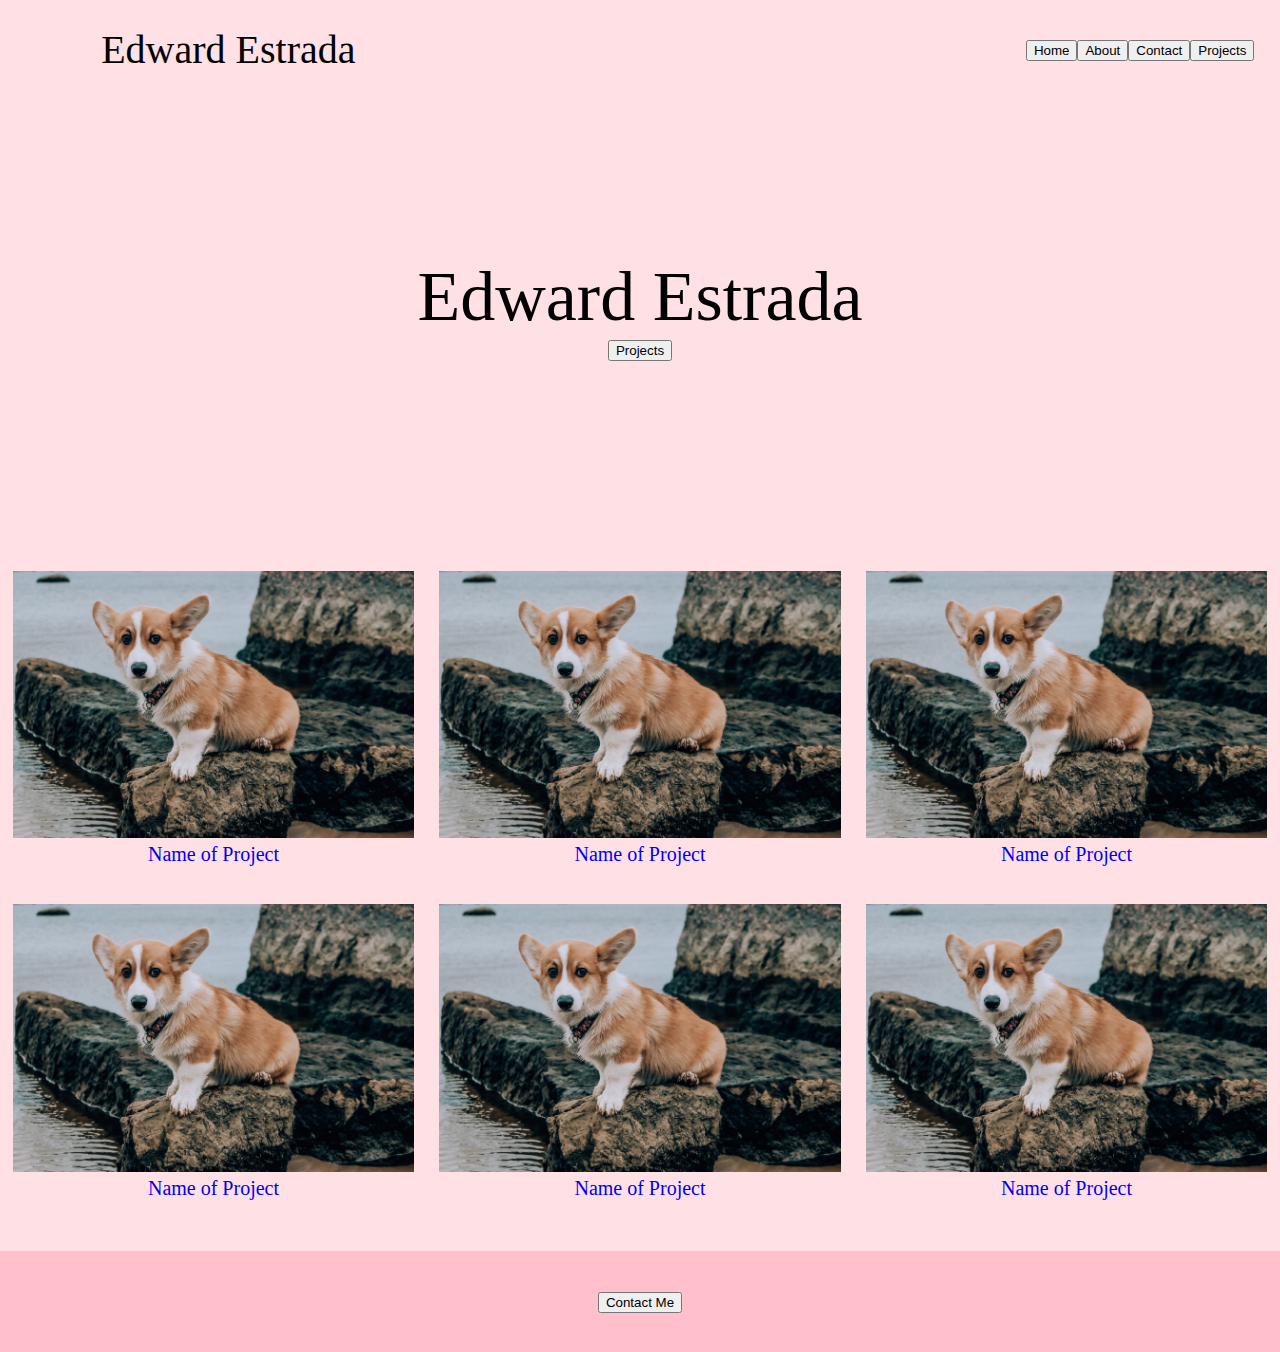
==== index.html @ 2c07f1d7 "added margins between projects" ====
<!DOCTYPE html>
<html lang="en">

<head>
  <meta charset="UTF-8">
  <meta name="viewport" content="width=device-width, initial-scale=1.0">
  <title>Edward Estrada Portfolio</title>
  <link rel="stylesheet" href="style/index.css">
</head>

<body>
  <header>
    <section class="header-top">
      <div>
        <h2>Edward Estrada</h2>
      </div>

      <nav class="header-nav">
        <ul>
          <li><a href="#home"><button>Home</button></a></li>
          <li><a href="#about"><button>About</button></a></li>
          <li><a href="#contact"><button>Contact</button></a></li>
          <li><a href="#projects"><button>Projects</button></a></li>
        </ul>
      </nav>
    </section>


    <section class="header-main">
      <h1>Edward Estrada</h1>
      <div>
        <a href="projects.html"><button>Projects</button></a>
      </div>
    </section>
  </header>

  <main>
    <section id="projects">
      <section class="project-row-one">
        <div>
          <a href="https://github.com/EdwardEJ" target="_blank"><img src="imgs/corgi_project_placeholder.jpeg"
              alt="placeholder"></a>
          <a href="https://github.com/EdwardEJ" target="_blank">
            <p>Name of Project</p>
          </a>
        </div>
        <div>
          <a href="https://github.com/EdwardEJ" target="_blank"><img src="imgs/corgi_project_placeholder.jpeg"
              alt="placeholder"></a>
          <a href="https://github.com/EdwardEJ" target="_blank">
            <p>Name of Project</p>
          </a>
        </div>
        <div>
          <a href="https://github.com/EdwardEJ" target="_blank"><img src="imgs/corgi_project_placeholder.jpeg"
              alt="placeholder"></a>
          <a href="https://github.com/EdwardEJ" target="_blank">
            <p>Name of Project</p>
          </a>
        </div>
      </section>

      <section class="project-row-two">
        <div>
          <a href="https://github.com/EdwardEJ" target="_blank"><img src="imgs/corgi_project_placeholder.jpeg"
              alt="placeholder"></a>
          <a href="https://github.com/EdwardEJ" target="_blank">
            <p>Name of Project</p>
          </a>
        </div>
        <div>
          <a href="https://github.com/EdwardEJ" target="_blank"><img src="imgs/corgi_project_placeholder.jpeg"
              alt="placeholder"></a>
          <a href="https://github.com/EdwardEJ" target="_blank">
            <p>Name of Project</p>
          </a>
        </div>
        <div>
          <a href="https://github.com/EdwardEJ" target="_blank"><img src="imgs/corgi_project_placeholder.jpeg"
              alt="placeholder"></a>
          <a href="https://github.com/EdwardEJ" target="_blank">
            <p>Name of Project</p>
          </a>
        </div>
      </section>
    </section>
  </main>


  <footer>
    <section id="contact">
      <a href="contact.html"><button>Contact Me</button></a>
    </section>
  </footer>
</body>

</html>
---- style/index.css ----
/* Add CSS styling here */
html, body, div, span, applet, object, iframe,
h1, h2, h3, h4, h5, h6, p, blockquote, pre,
a, abbr, acronym, address, big, cite, code,
del, dfn, em, img, ins, kbd, q, s, samp,
small, strike, strong, sub, sup, tt, var,
b, u, i, center,
dl, dt, dd, ol, ul, li,
fieldset, form, label, legend,
table, caption, tbody, tfoot, thead, tr, th, td,
article, aside, canvas, details, embed, 
figure, figcaption, footer, header, hgroup, 
menu, nav, output, ruby, section, summary,
time, mark, audio, video {
	margin: 0;
	padding: 0;
	border: 0;
	font: inherit;
	vertical-align: baseline;
}

* {
  box-sizing: border-box;
  max-width: 100%;
}

html {
  font-size: 62.5%;
}

body {
  background: #FFE0E4;
  font-size: 2rem;
  text-align: center;
}

h1 {
  font-size: 7rem;
}

h2 {
  font-size: 4rem;
}

header {
  margin: 2%;
}

.header-top div {
  width: 33%;
}

.header-nav {
  width: 33%;
  display: flex;
  justify-content: flex-end;
}

.header-nav ul {
  display: flex;
  justify-content: flex-end;
  list-style-type: none;
  align-items: center;
}

.header nav li {
  display: flex;
}

.header-top {
  display: flex;
  justify-content: space-between;
}

.header-main {
  display: flex;
  flex-direction: column;
  justify-content: center;
  margin: 0 15%;
  padding: 15% ;
}

.header-main div {
  text-align: center;
}

#projects {
  margin: 1%;
}

#projects a {
  text-decoration: none;
}

#projects section {
  display: flex;
  justify-content: space-between;
}

#projects section div {
  width: 32%;
}

.project-row-one {
  margin-bottom: 3%;
}

footer {
  padding: 3%;
  background-color: pink;
  margin-top: 4%;
}

@media all and (max-width: 650px) {

  body {
    font-size: 1.5rem;
  }

  h1 {
      font-size: 3rem;
  }

  h2 {
    font-size: 1.5rem;
  }

  footer {
    position: absolute;
    bottom: 0;
    width: 100%;
  }
}
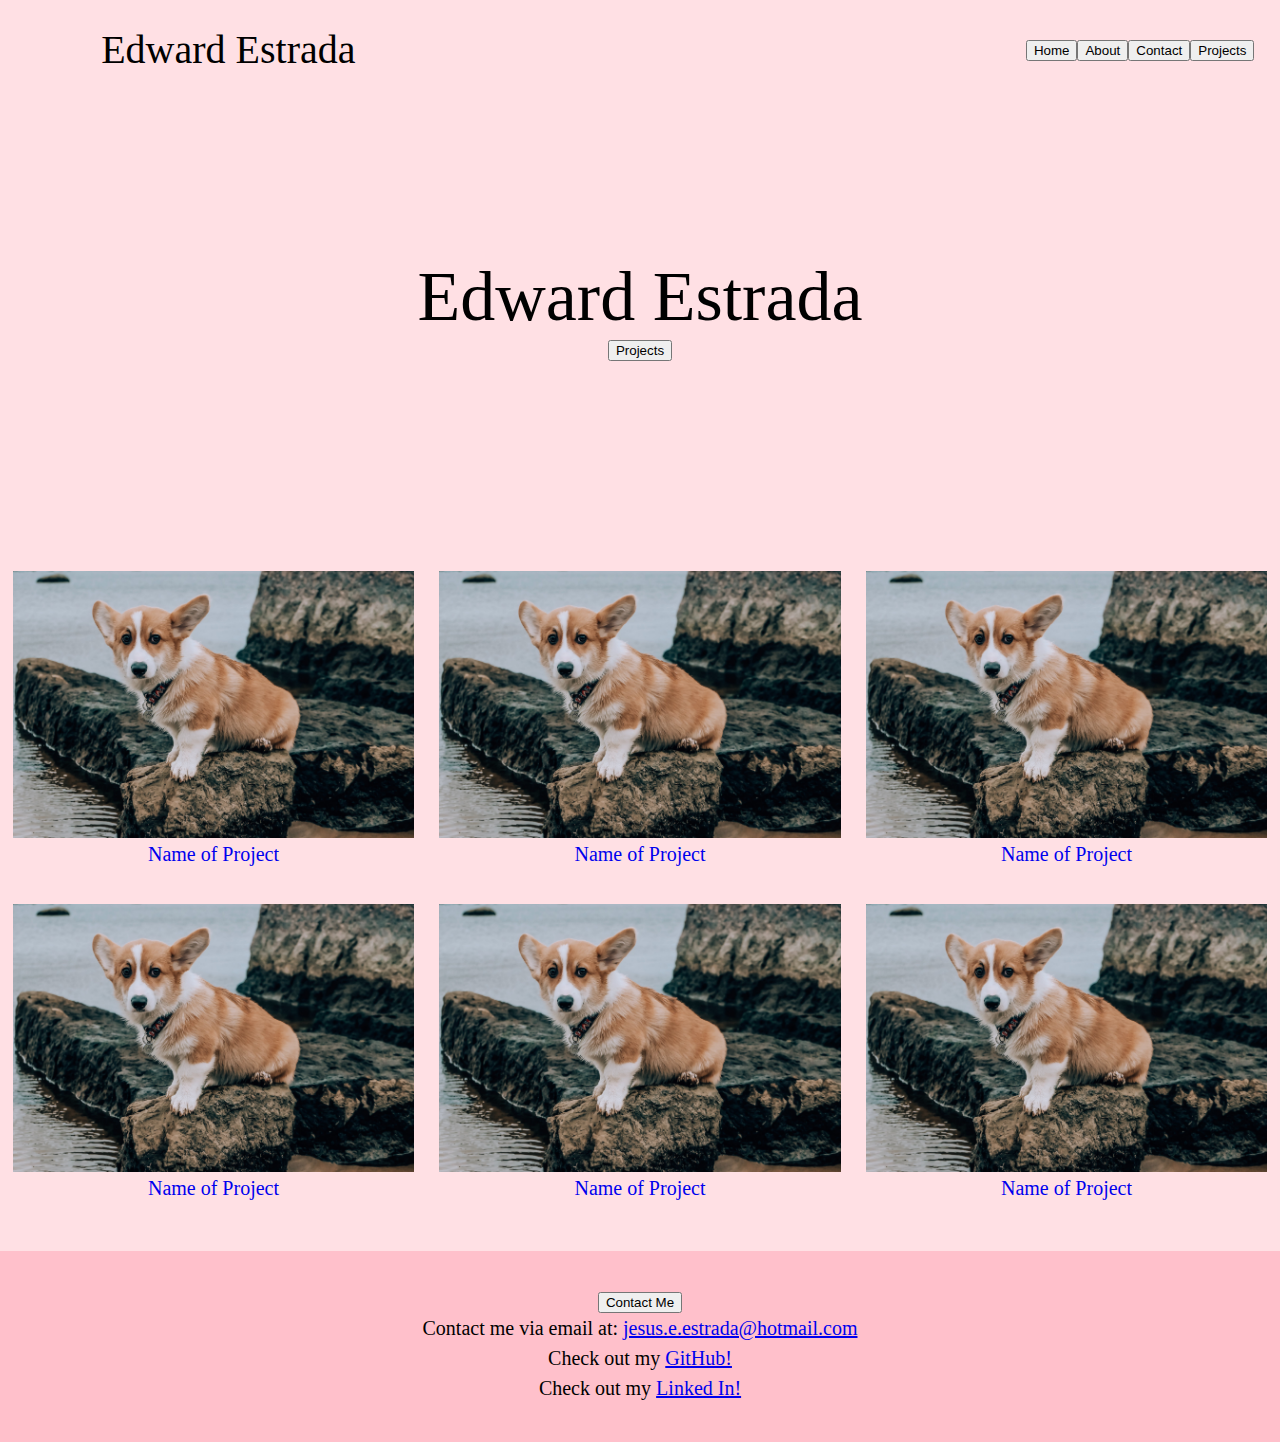
==== commit a50d5897: "added about me page and contact links" ====
--- a/index.html
+++ b/index.html
@@ -17,16 +17,16 @@
 
       <nav class="header-nav">
         <ul>
-          <li><a href="#home"><button>Home</button></a></li>
-          <li><a href="#about"><button>About</button></a></li>
-          <li><a href="#contact"><button>Contact</button></a></li>
-          <li><a href="#projects"><button>Projects</button></a></li>
+          <li><a href="index.html"><button>Home</button></a></li>
+          <li><a href="about.html"><button>About</button></a></li>
+          <li><a href="contact.html"><button>Contact</button></a></li>
+          <li><a href="projects.html"><button>Projects</button></a></li>
         </ul>
       </nav>
     </section>
 
 
-    <section class="header-main">
+    <section id="home" class="header-main">
       <h1>Edward Estrada</h1>
       <div>
         <a href="projects.html"><button>Projects</button></a>
@@ -90,6 +90,9 @@
   <footer>
     <section id="contact">
       <a href="contact.html"><button>Contact Me</button></a>
+      <p>Contact me via email at: <a href="mailto:jesus.e.estrada@hotmail.com">jesus.e.estrada@hotmail.com</a></p>
+      <p>Check out my <a href="https://github.com/EdwardEJ">GitHub!</a></p>
+      <p>Check out my <a href="https://www.linkedin.com/in/jesus-e-1080211a8/">Linked In!</a></p>
     </section>
   </footer>
 </body>
--- a/style/index.css
+++ b/style/index.css
@@ -111,6 +111,10 @@
   margin-top: 4%;
 }
 
+footer p {
+  line-height: 1.5;
+}
+
 @media all and (max-width: 650px) {
 
   body {
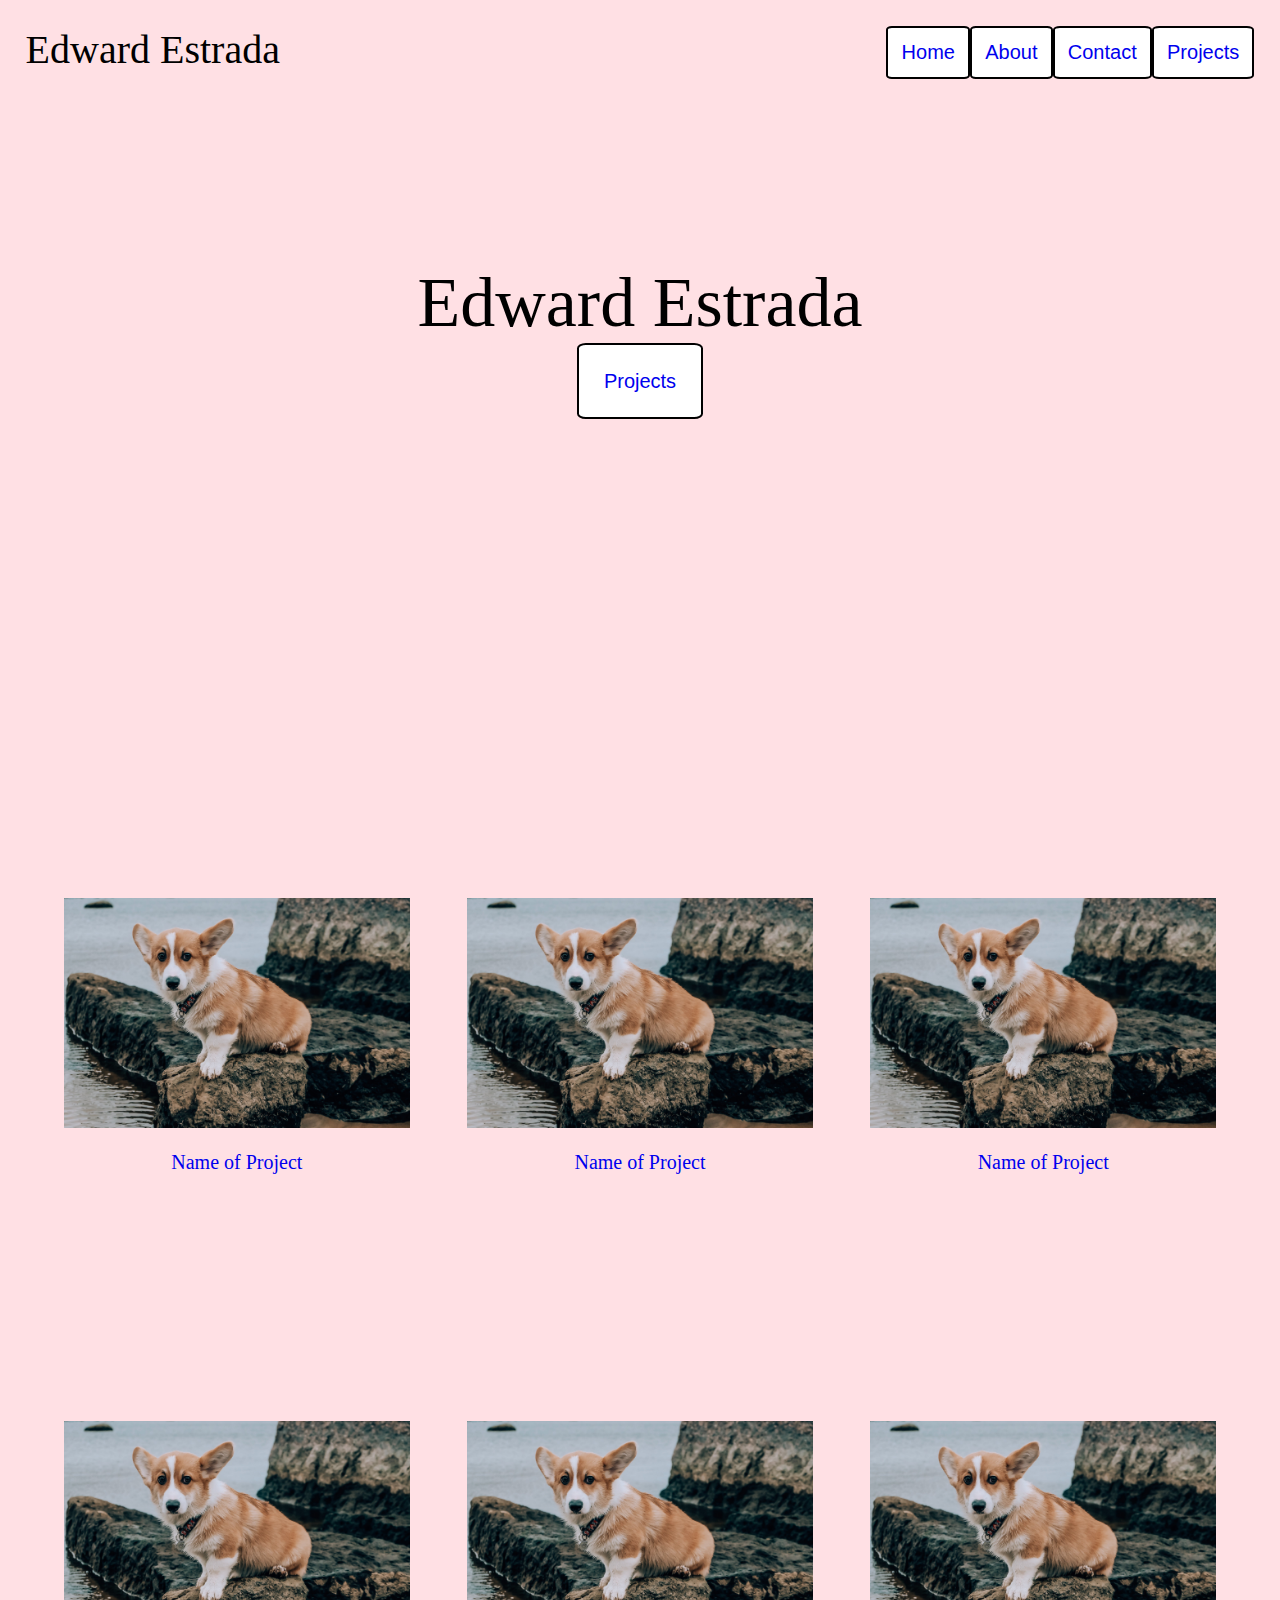
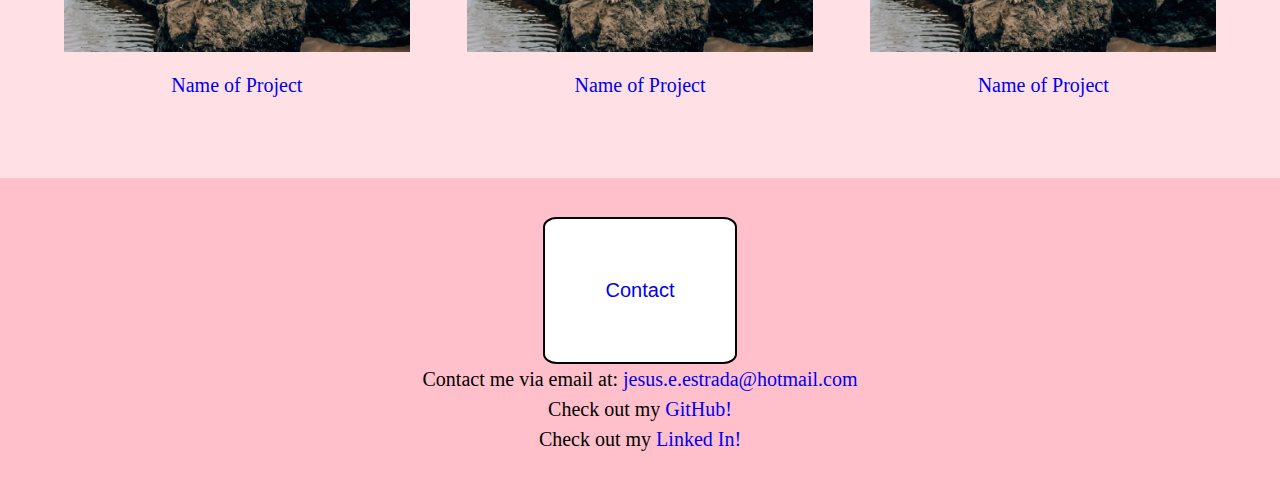
==== commit 342e0437: "added mobile query" ====
--- a/index.html
+++ b/index.html
@@ -11,17 +11,15 @@
 <body>
   <header>
     <section class="header-top">
-      <div>
+      <section class="name">
         <h2>Edward Estrada</h2>
-      </div>
+      </section>
 
       <nav class="header-nav">
-        <ul>
-          <li><a href="index.html"><button>Home</button></a></li>
-          <li><a href="about.html"><button>About</button></a></li>
-          <li><a href="contact.html"><button>Contact</button></a></li>
-          <li><a href="projects.html"><button>Projects</button></a></li>
-        </ul>
+        <button><a href="index.html">Home</a></button>
+        <button><a href="about.html">About</button></a>
+        <button><a href="contact.html">Contact</a></button>
+        <button><a href="projects.html">Projects</a></button>
       </nav>
     </section>
 
@@ -29,67 +27,71 @@
     <section id="home" class="header-main">
       <h1>Edward Estrada</h1>
       <div>
-        <a href="projects.html"><button>Projects</button></a>
+        <button><a href="projects.html">Projects</a></button>
       </div>
     </section>
+    
   </header>
 
   <main>
     <section id="projects">
-      <section class="project-row-one">
-        <div>
-          <a href="https://github.com/EdwardEJ" target="_blank"><img src="imgs/corgi_project_placeholder.jpeg"
-              alt="placeholder"></a>
-          <a href="https://github.com/EdwardEJ" target="_blank">
-            <p>Name of Project</p>
-          </a>
-        </div>
-        <div>
-          <a href="https://github.com/EdwardEJ" target="_blank"><img src="imgs/corgi_project_placeholder.jpeg"
-              alt="placeholder"></a>
-          <a href="https://github.com/EdwardEJ" target="_blank">
-            <p>Name of Project</p>
-          </a>
-        </div>
-        <div>
-          <a href="https://github.com/EdwardEJ" target="_blank"><img src="imgs/corgi_project_placeholder.jpeg"
-              alt="placeholder"></a>
-          <a href="https://github.com/EdwardEJ" target="_blank">
-            <p>Name of Project</p>
-          </a>
-        </div>
-      </section>
+      <div class="project-container">
+        <a href="https://github.com/EdwardEJ" target="_blank"><img src="imgs/corgi_project_placeholder.jpeg"
+            alt="placeholder"></a>
+        <a href="https://github.com/EdwardEJ" target="_blank">
+          <p>Name of Project</p>
+        </a>
+      </div>
 
-      <section class="project-row-two">
-        <div>
-          <a href="https://github.com/EdwardEJ" target="_blank"><img src="imgs/corgi_project_placeholder.jpeg"
-              alt="placeholder"></a>
-          <a href="https://github.com/EdwardEJ" target="_blank">
-            <p>Name of Project</p>
-          </a>
-        </div>
-        <div>
-          <a href="https://github.com/EdwardEJ" target="_blank"><img src="imgs/corgi_project_placeholder.jpeg"
-              alt="placeholder"></a>
-          <a href="https://github.com/EdwardEJ" target="_blank">
-            <p>Name of Project</p>
-          </a>
-        </div>
-        <div>
-          <a href="https://github.com/EdwardEJ" target="_blank"><img src="imgs/corgi_project_placeholder.jpeg"
-              alt="placeholder"></a>
-          <a href="https://github.com/EdwardEJ" target="_blank">
-            <p>Name of Project</p>
-          </a>
-        </div>
-      </section>
+      <div class="project-container">
+        <a href="https://github.com/EdwardEJ" target="_blank"><img src="imgs/corgi_project_placeholder.jpeg"
+            alt="placeholder"></a>
+        <a href="https://github.com/EdwardEJ" target="_blank">
+          <p>Name of Project</p>
+        </a>
+      </div>
+
+      <div class="project-container">
+        <a href="https://github.com/EdwardEJ" target="_blank"><img src="imgs/corgi_project_placeholder.jpeg"
+            alt="placeholder"></a>
+        <a href="https://github.com/EdwardEJ" target="_blank">
+          <p>Name of Project</p>
+        </a>
+      </div>
+
+      <div class="project-container">
+        <a href="https://github.com/EdwardEJ" target="_blank"><img src="imgs/corgi_project_placeholder.jpeg"
+            alt="placeholder"></a>
+        <a href="https://github.com/EdwardEJ" target="_blank">
+          <p>Name of Project</p>
+        </a>
+      </div>
+
+      <div class="project-container">
+        <a href="https://github.com/EdwardEJ" target="_blank"><img src="imgs/corgi_project_placeholder.jpeg"
+            alt="placeholder"></a>
+        <a href="https://github.com/EdwardEJ" target="_blank">
+          <p>Name of Project</p>
+        </a>
+      </div>
+
+      <div class="project-container">
+        <a href="https://github.com/EdwardEJ" target="_blank"><img src="imgs/corgi_project_placeholder.jpeg"
+            alt="placeholder"></a>
+        <a href="https://github.com/EdwardEJ" target="_blank">
+          <p>Name of Project</p>
+        </a>
+      </div>
+
     </section>
   </main>
 
 
   <footer>
     <section id="contact">
-      <a href="contact.html"><button>Contact Me</button></a>
+      <nav>
+        <button><a href="contact.html">Contact</a></button>
+      </nav>
       <p>Contact me via email at: <a href="mailto:jesus.e.estrada@hotmail.com">jesus.e.estrada@hotmail.com</a></p>
       <p>Check out my <a href="https://github.com/EdwardEJ">GitHub!</a></p>
       <p>Check out my <a href="https://www.linkedin.com/in/jesus-e-1080211a8/">Linked In!</a></p>
--- a/style/index.css
+++ b/style/index.css
@@ -46,25 +46,26 @@
   margin: 2%;
 }
 
-.header-top div {
-  width: 33%;
+a {
+  text-decoration: none;
+  font-size: 2rem;
+}
+
+button {
+  background-color: white;
+  border: 2px solid black;
+  border-radius: 7%;
+  padding: 5%;
 }
 
 .header-nav {
-  width: 33%;
   display: flex;
   justify-content: flex-end;
 }
 
-.header-nav ul {
+.header-top div {
   display: flex;
-  justify-content: flex-end;
-  list-style-type: none;
-  align-items: center;
-}
-
-.header nav li {
-  display: flex;
+  justify-content: flex-start;
 }
 
 .header-top {
@@ -85,24 +86,19 @@
 }
 
 #projects {
-  margin: 1%;
+  display: flex;
+  flex-wrap: wrap;
+  justify-content: space-between;
+  margin: 5%;
 }
 
-#projects a {
-  text-decoration: none;
+.project-container {
+  width: 30%;
+  margin-top: 20%;
 }
 
-#projects section {
-  display: flex;
-  justify-content: space-between;
-}
-
-#projects section div {
-  width: 32%;
-}
-
-.project-row-one {
-  margin-bottom: 3%;
+.project-container p {
+  padding: 5%;
 }
 
 footer {
@@ -115,23 +111,51 @@
   line-height: 1.5;
 }
 
-@media all and (max-width: 650px) {
+@media (max-width: 800px) {
 
   body {
     font-size: 1.5rem;
   }
 
   h1 {
-      font-size: 3rem;
+    font-size: 3rem;
   }
 
   h2 {
-    font-size: 1.5rem;
+    font-size: 6rem;
   }
 
-  footer {
-    position: absolute;
-    bottom: 0;
-    width: 100%;
+  .header-top {
+    flex-direction: column;
+    align-items: center;
+  }
+
+  .header-top .name {
+    margin: 2%;
+  }
+
+  .header-top ul {
+    flex-direction: column;
+  }
+
+  .header-nav {
+    flex-direction: column;
+    justify-content: center;
+    width: 25%;
+  }
+
+  #projects {
+    display: flex;
+    flex-wrap: wrap;
+    justify-content: space-between;
+    margin: 5%;
+  }
+
+  .project-container {
+    width: 47%;
+  }
+
+  #contact button {
+    padding: 3%;
   }
 }
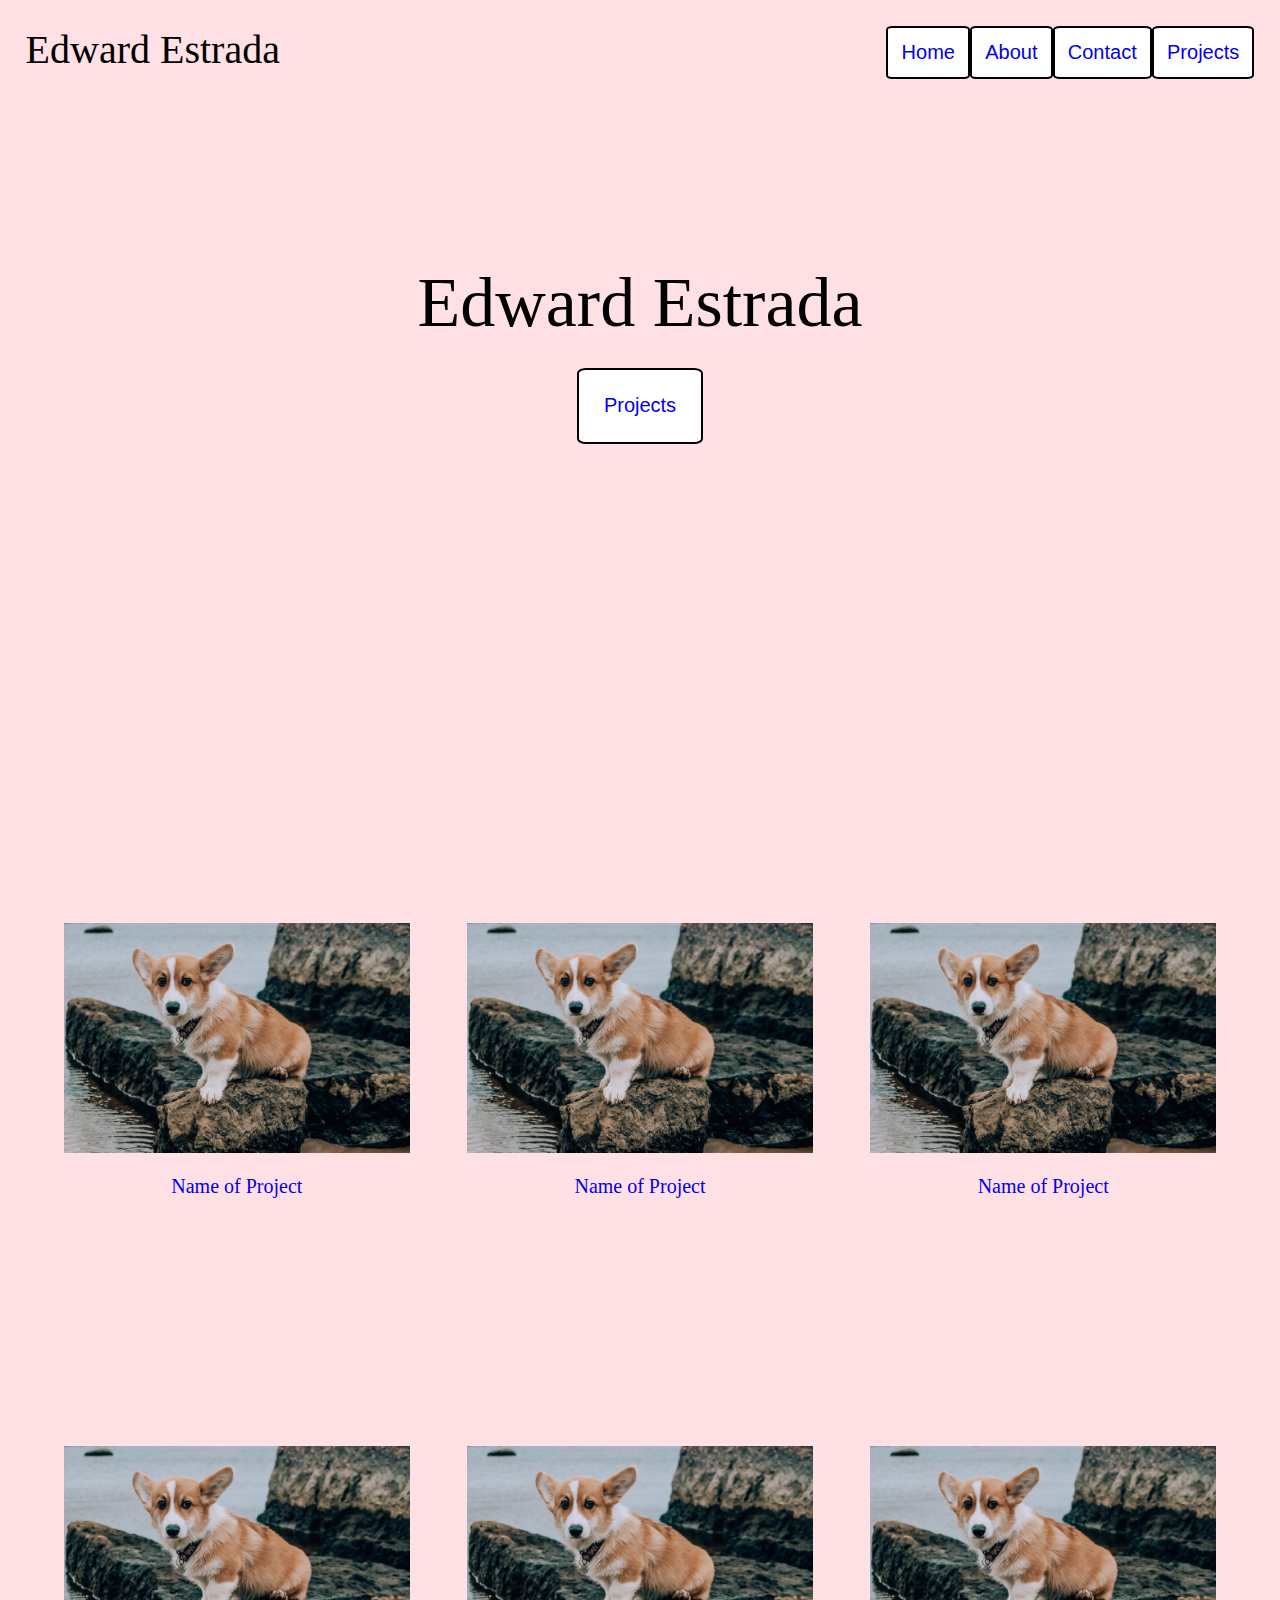
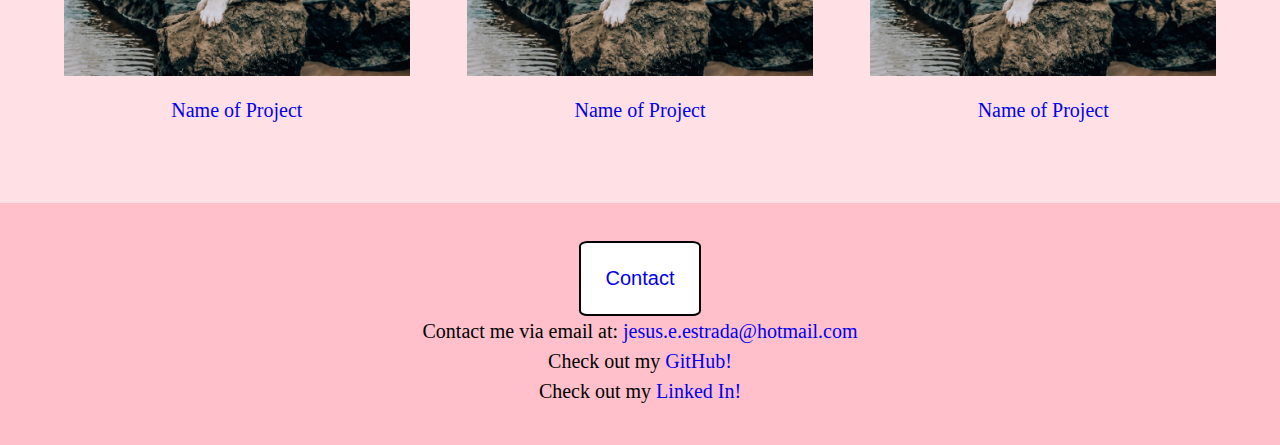
==== commit f8be1dc6: "cleaned up css" ====
--- a/index.html
+++ b/index.html
@@ -16,7 +16,7 @@
       </section>
 
       <nav class="header-nav">
-        <button><a href="index.html">Home</a></button>
+        <button><a href="index.html">Home</a></button> 
         <button><a href="about.html">About</button></a>
         <button><a href="contact.html">Contact</a></button>
         <button><a href="projects.html">Projects</a></button>
--- a/style/index.css
+++ b/style/index.css
@@ -36,6 +36,7 @@
 
 h1 {
   font-size: 7rem;
+  margin-bottom: 5% ;
 }
 
 h2 {
@@ -107,6 +108,10 @@
   margin-top: 4%;
 }
 
+#contact button {
+  padding: 2%;
+}
+
 footer p {
   line-height: 1.5;
 }
@@ -118,7 +123,7 @@
   }
 
   h1 {
-    font-size: 3rem;
+    font-size: 4rem;
   }
 
   h2 {
@@ -134,14 +139,9 @@
     margin: 2%;
   }
 
-  .header-top ul {
-    flex-direction: column;
-  }
-
   .header-nav {
     flex-direction: column;
-    justify-content: center;
-    width: 25%;
+    width: 15%;
   }
 
   #projects {
@@ -155,7 +155,10 @@
     width: 47%;
   }
 
-  #contact button {
-    padding: 3%;
+}
+
+@media (max-width: 500px) {
+  .header-nav {
+    width: 20%;
   }
-}
+}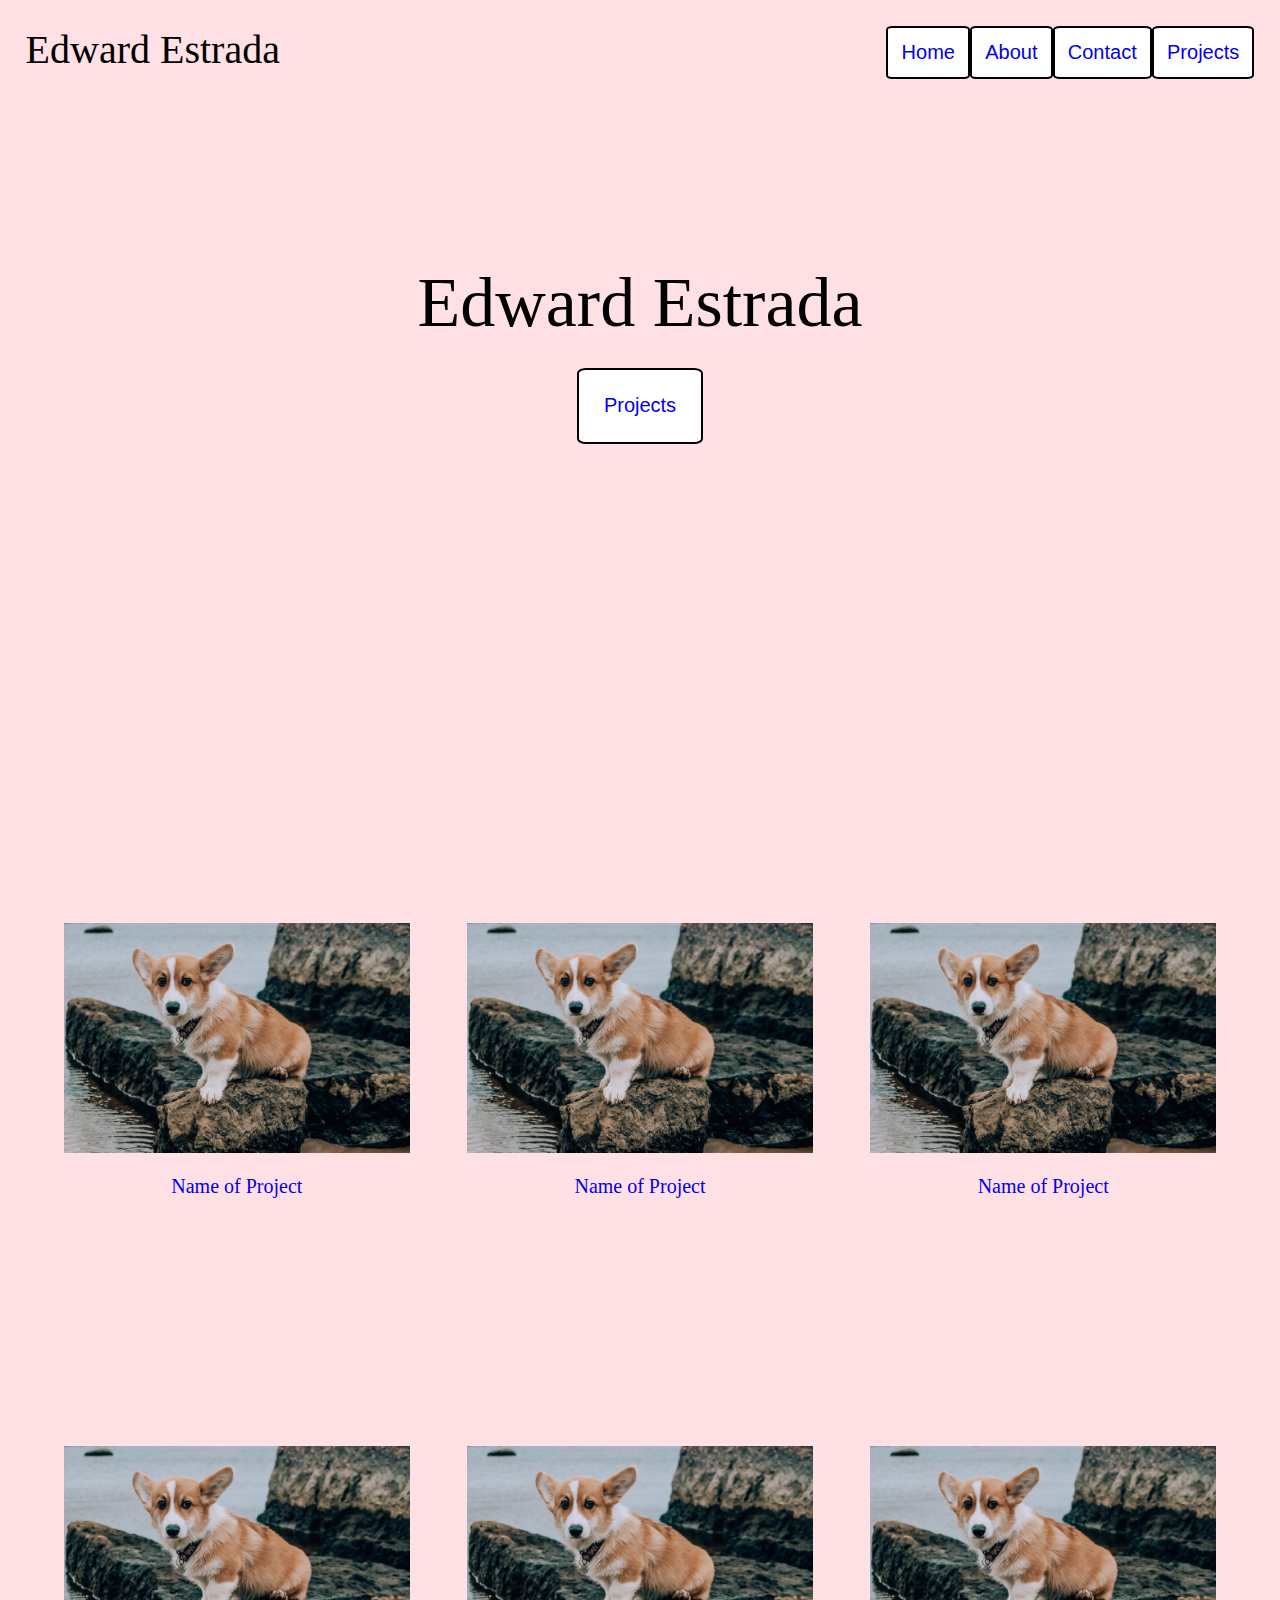
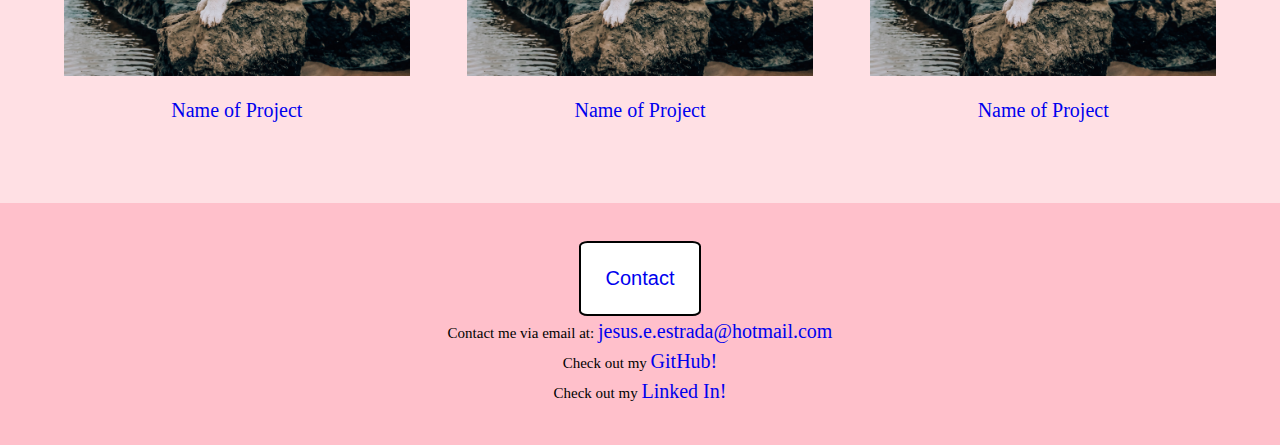
==== commit f83bf911: "added iphone media query" ====
--- a/index.html
+++ b/index.html
@@ -86,7 +86,6 @@
     </section>
   </main>
 
-
   <footer>
     <section id="contact">
       <nav>
--- a/style/index.css
+++ b/style/index.css
@@ -114,6 +114,7 @@
 
 footer p {
   line-height: 1.5;
+  font-size: 1.5rem;
 }
 
 @media (max-width: 800px) {
@@ -151,7 +152,7 @@
     margin: 5%;
   }
 
-  .project-container {
+  #projects .project-container {
     width: 47%;
   }
 
@@ -161,4 +162,14 @@
   .header-nav {
     width: 20%;
   }
+}
+
+@media (max-width: 320px) {
+  .header-nav a {
+    font-size: 1.5rem;
+  }
+
+  footer a {
+    font-size: 1.5rem;
+  }
 }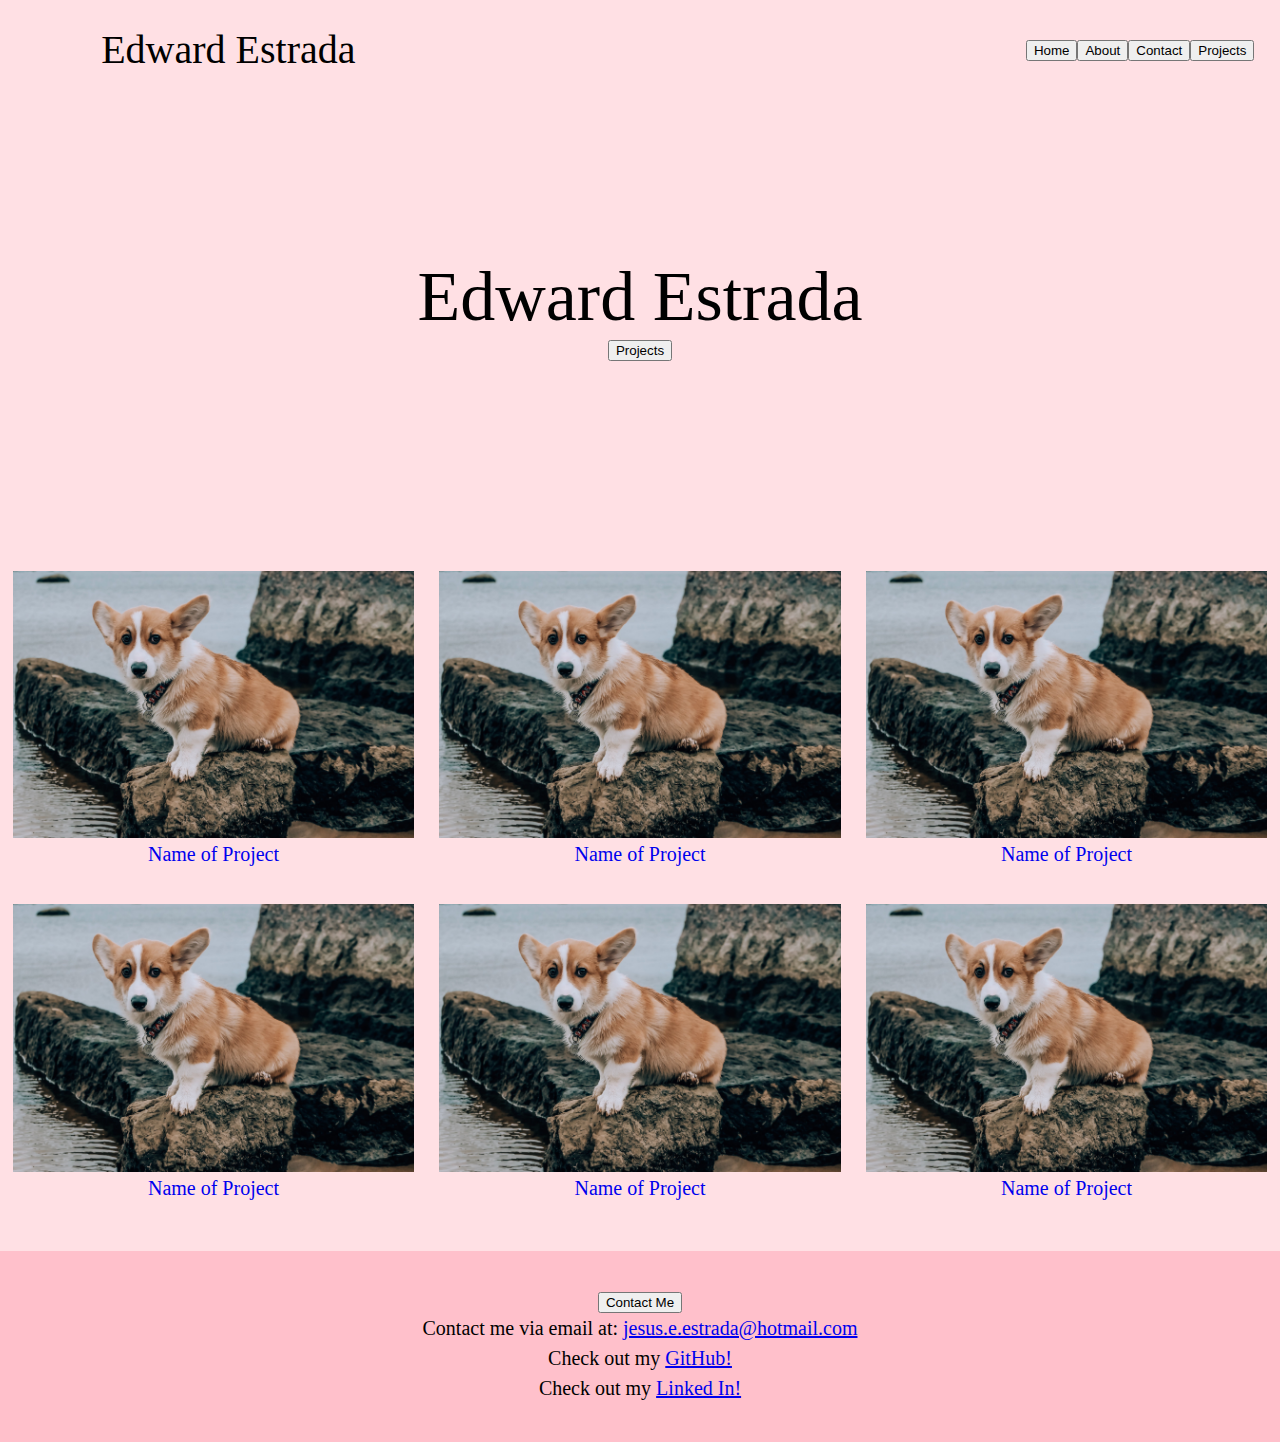
==== commit 181989d3: "Merge pull request #1 from EdwardEJ/ed-estrada" ====
--- a/index.html
+++ b/index.html
@@ -11,15 +11,17 @@
 <body>
   <header>
     <section class="header-top">
-      <section class="name">
+      <div>
         <h2>Edward Estrada</h2>
-      </section>
+      </div>
 
       <nav class="header-nav">
-        <button><a href="index.html">Home</a></button> 
-        <button><a href="about.html">About</button></a>
-        <button><a href="contact.html">Contact</a></button>
-        <button><a href="projects.html">Projects</a></button>
+        <ul>
+          <li><a href="index.html"><button>Home</button></a></li>
+          <li><a href="about.html"><button>About</button></a></li>
+          <li><a href="contact.html"><button>Contact</button></a></li>
+          <li><a href="projects.html"><button>Projects</button></a></li>
+        </ul>
       </nav>
     </section>
 
@@ -27,70 +29,67 @@
     <section id="home" class="header-main">
       <h1>Edward Estrada</h1>
       <div>
-        <button><a href="projects.html">Projects</a></button>
+        <a href="projects.html"><button>Projects</button></a>
       </div>
     </section>
-    
   </header>
 
   <main>
     <section id="projects">
-      <div class="project-container">
-        <a href="https://github.com/EdwardEJ" target="_blank"><img src="imgs/corgi_project_placeholder.jpeg"
-            alt="placeholder"></a>
-        <a href="https://github.com/EdwardEJ" target="_blank">
-          <p>Name of Project</p>
-        </a>
-      </div>
+      <section class="project-row-one">
+        <div>
+          <a href="https://github.com/EdwardEJ" target="_blank"><img src="imgs/corgi_project_placeholder.jpeg"
+              alt="placeholder"></a>
+          <a href="https://github.com/EdwardEJ" target="_blank">
+            <p>Name of Project</p>
+          </a>
+        </div>
+        <div>
+          <a href="https://github.com/EdwardEJ" target="_blank"><img src="imgs/corgi_project_placeholder.jpeg"
+              alt="placeholder"></a>
+          <a href="https://github.com/EdwardEJ" target="_blank">
+            <p>Name of Project</p>
+          </a>
+        </div>
+        <div>
+          <a href="https://github.com/EdwardEJ" target="_blank"><img src="imgs/corgi_project_placeholder.jpeg"
+              alt="placeholder"></a>
+          <a href="https://github.com/EdwardEJ" target="_blank">
+            <p>Name of Project</p>
+          </a>
+        </div>
+      </section>
 
-      <div class="project-container">
-        <a href="https://github.com/EdwardEJ" target="_blank"><img src="imgs/corgi_project_placeholder.jpeg"
-            alt="placeholder"></a>
-        <a href="https://github.com/EdwardEJ" target="_blank">
-          <p>Name of Project</p>
-        </a>
-      </div>
-
-      <div class="project-container">
-        <a href="https://github.com/EdwardEJ" target="_blank"><img src="imgs/corgi_project_placeholder.jpeg"
-            alt="placeholder"></a>
-        <a href="https://github.com/EdwardEJ" target="_blank">
-          <p>Name of Project</p>
-        </a>
-      </div>
-
-      <div class="project-container">
-        <a href="https://github.com/EdwardEJ" target="_blank"><img src="imgs/corgi_project_placeholder.jpeg"
-            alt="placeholder"></a>
-        <a href="https://github.com/EdwardEJ" target="_blank">
-          <p>Name of Project</p>
-        </a>
-      </div>
-
-      <div class="project-container">
-        <a href="https://github.com/EdwardEJ" target="_blank"><img src="imgs/corgi_project_placeholder.jpeg"
-            alt="placeholder"></a>
-        <a href="https://github.com/EdwardEJ" target="_blank">
-          <p>Name of Project</p>
-        </a>
-      </div>
-
-      <div class="project-container">
-        <a href="https://github.com/EdwardEJ" target="_blank"><img src="imgs/corgi_project_placeholder.jpeg"
-            alt="placeholder"></a>
-        <a href="https://github.com/EdwardEJ" target="_blank">
-          <p>Name of Project</p>
-        </a>
-      </div>
-
+      <section class="project-row-two">
+        <div>
+          <a href="https://github.com/EdwardEJ" target="_blank"><img src="imgs/corgi_project_placeholder.jpeg"
+              alt="placeholder"></a>
+          <a href="https://github.com/EdwardEJ" target="_blank">
+            <p>Name of Project</p>
+          </a>
+        </div>
+        <div>
+          <a href="https://github.com/EdwardEJ" target="_blank"><img src="imgs/corgi_project_placeholder.jpeg"
+              alt="placeholder"></a>
+          <a href="https://github.com/EdwardEJ" target="_blank">
+            <p>Name of Project</p>
+          </a>
+        </div>
+        <div>
+          <a href="https://github.com/EdwardEJ" target="_blank"><img src="imgs/corgi_project_placeholder.jpeg"
+              alt="placeholder"></a>
+          <a href="https://github.com/EdwardEJ" target="_blank">
+            <p>Name of Project</p>
+          </a>
+        </div>
+      </section>
     </section>
   </main>
 
+
   <footer>
     <section id="contact">
-      <nav>
-        <button><a href="contact.html">Contact</a></button>
-      </nav>
+      <a href="contact.html"><button>Contact Me</button></a>
       <p>Contact me via email at: <a href="mailto:jesus.e.estrada@hotmail.com">jesus.e.estrada@hotmail.com</a></p>
       <p>Check out my <a href="https://github.com/EdwardEJ">GitHub!</a></p>
       <p>Check out my <a href="https://www.linkedin.com/in/jesus-e-1080211a8/">Linked In!</a></p>
--- a/style/index.css
+++ b/style/index.css
@@ -36,7 +36,6 @@
 
 h1 {
   font-size: 7rem;
-  margin-bottom: 5% ;
 }
 
 h2 {
@@ -47,26 +46,25 @@
   margin: 2%;
 }
 
-a {
-  text-decoration: none;
-  font-size: 2rem;
-}
-
-button {
-  background-color: white;
-  border: 2px solid black;
-  border-radius: 7%;
-  padding: 5%;
+.header-top div {
+  width: 33%;
 }
 
 .header-nav {
+  width: 33%;
   display: flex;
   justify-content: flex-end;
 }
 
-.header-top div {
+.header-nav ul {
   display: flex;
-  justify-content: flex-start;
+  justify-content: flex-end;
+  list-style-type: none;
+  align-items: center;
+}
+
+.header nav li {
+  display: flex;
 }
 
 .header-top {
@@ -87,19 +85,24 @@
 }
 
 #projects {
-  display: flex;
-  flex-wrap: wrap;
-  justify-content: space-between;
-  margin: 5%;
+  margin: 1%;
 }
 
-.project-container {
-  width: 30%;
-  margin-top: 20%;
+#projects a {
+  text-decoration: none;
 }
 
-.project-container p {
-  padding: 5%;
+#projects section {
+  display: flex;
+  justify-content: space-between;
+}
+
+#projects section div {
+  width: 32%;
+}
+
+.project-row-one {
+  margin-bottom: 3%;
 }
 
 footer {
@@ -108,68 +111,27 @@
   margin-top: 4%;
 }
 
-#contact button {
-  padding: 2%;
+footer p {
+  line-height: 1.5;
 }
 
-footer p {
-  line-height: 1.5;
-  font-size: 1.5rem;
-}
-
-@media (max-width: 800px) {
+@media all and (max-width: 650px) {
 
   body {
     font-size: 1.5rem;
   }
 
   h1 {
-    font-size: 4rem;
+      font-size: 3rem;
   }
 
   h2 {
-    font-size: 6rem;
-  }
-
-  .header-top {
-    flex-direction: column;
-    align-items: center;
-  }
-
-  .header-top .name {
-    margin: 2%;
-  }
-
-  .header-nav {
-    flex-direction: column;
-    width: 15%;
-  }
-
-  #projects {
-    display: flex;
-    flex-wrap: wrap;
-    justify-content: space-between;
-    margin: 5%;
-  }
-
-  #projects .project-container {
-    width: 47%;
-  }
-
-}
-
-@media (max-width: 500px) {
-  .header-nav {
-    width: 20%;
-  }
-}
-
-@media (max-width: 320px) {
-  .header-nav a {
     font-size: 1.5rem;
   }
 
-  footer a {
-    font-size: 1.5rem;
+  footer {
+    position: absolute;
+    bottom: 0;
+    width: 100%;
   }
-}+}
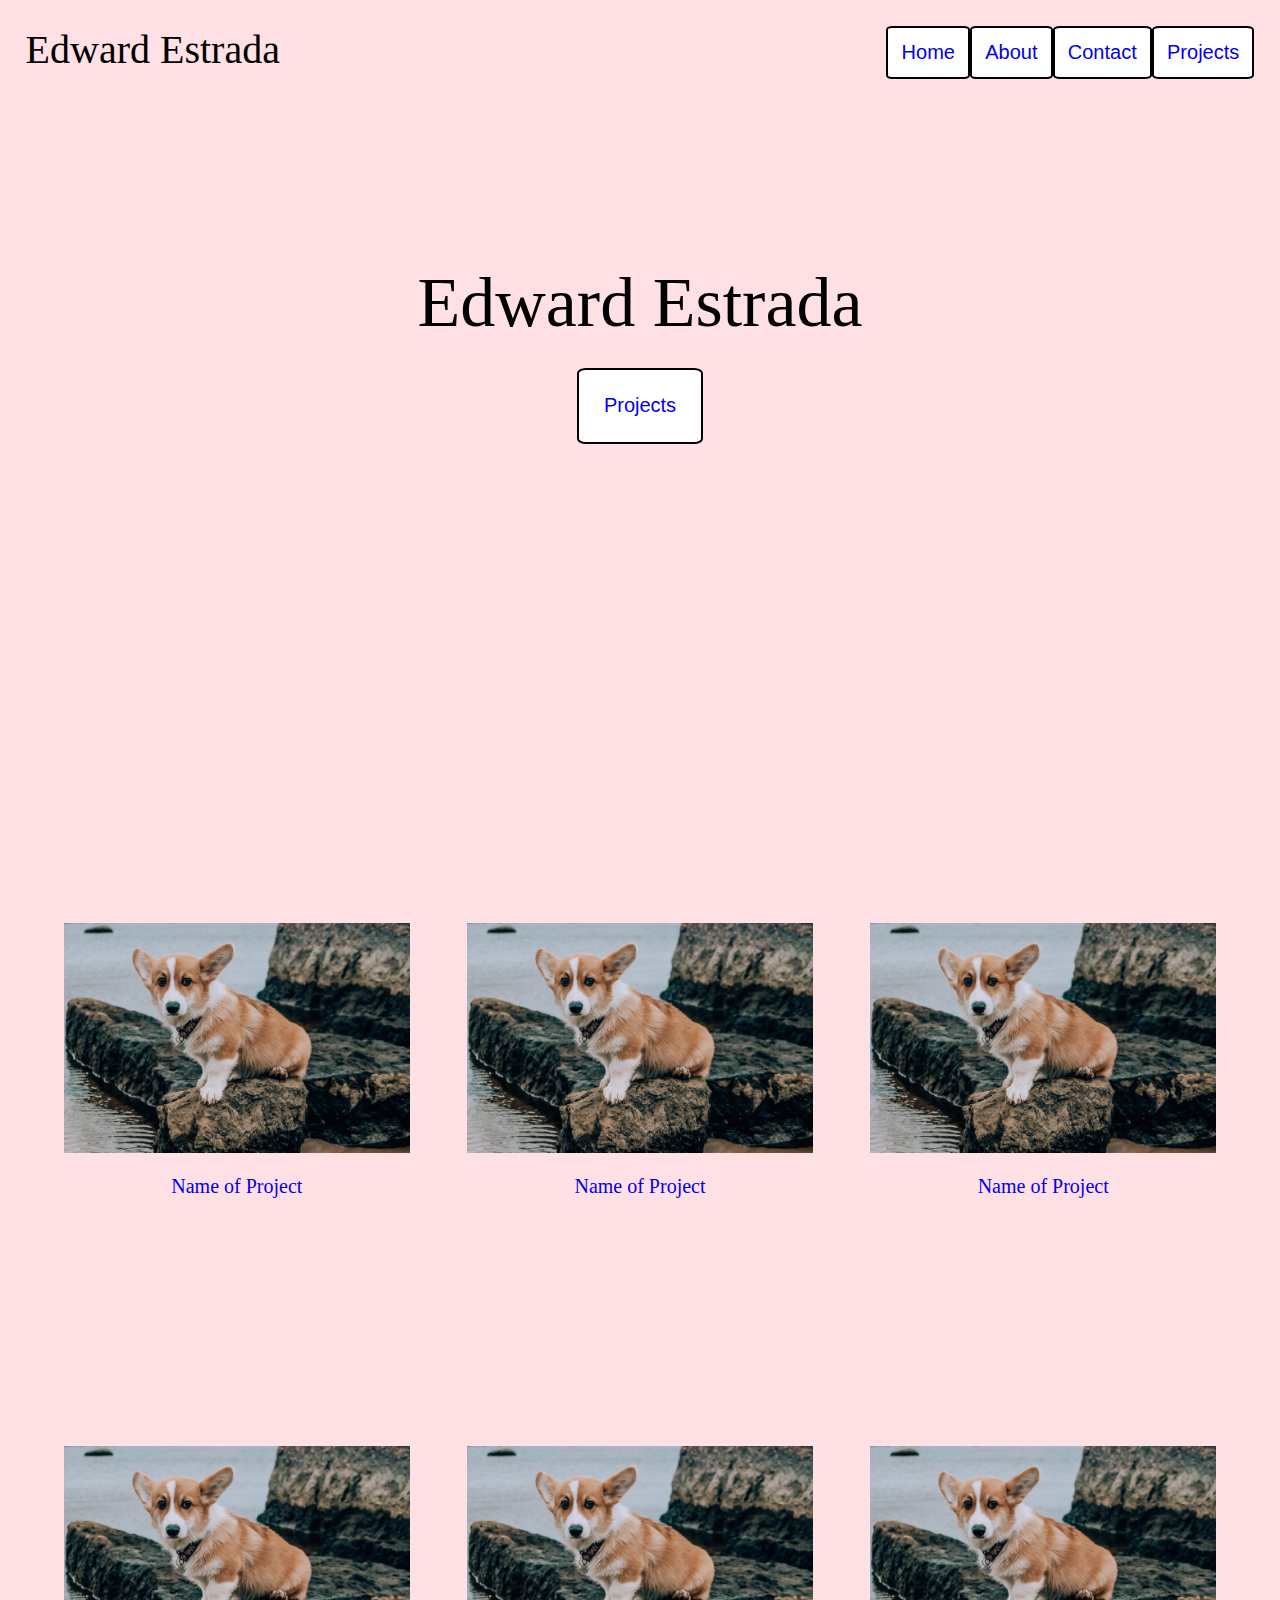
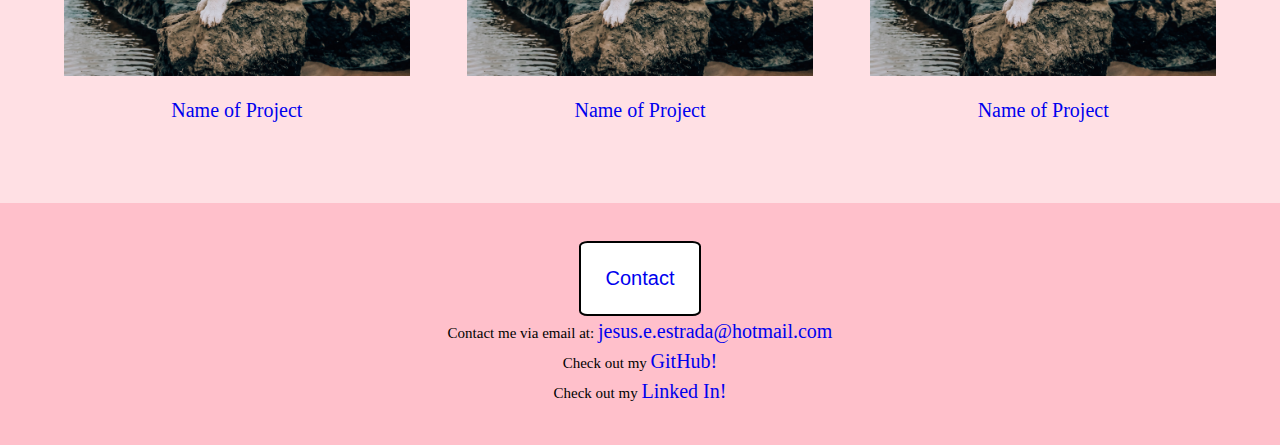
==== commit ff541d1f: "Merge pull request #2 from EdwardEJ/ed-estrada-day2" ====
--- a/index.html
+++ b/index.html
@@ -11,17 +11,15 @@
 <body>
   <header>
     <section class="header-top">
-      <div>
+      <section class="name">
         <h2>Edward Estrada</h2>
-      </div>
+      </section>
 
       <nav class="header-nav">
-        <ul>
-          <li><a href="index.html"><button>Home</button></a></li>
-          <li><a href="about.html"><button>About</button></a></li>
-          <li><a href="contact.html"><button>Contact</button></a></li>
-          <li><a href="projects.html"><button>Projects</button></a></li>
-        </ul>
+        <button><a href="index.html">Home</a></button> 
+        <button><a href="about.html">About</button></a>
+        <button><a href="contact.html">Contact</a></button>
+        <button><a href="projects.html">Projects</a></button>
       </nav>
     </section>
 
@@ -29,67 +27,70 @@
     <section id="home" class="header-main">
       <h1>Edward Estrada</h1>
       <div>
-        <a href="projects.html"><button>Projects</button></a>
+        <button><a href="projects.html">Projects</a></button>
       </div>
     </section>
+    
   </header>
 
   <main>
     <section id="projects">
-      <section class="project-row-one">
-        <div>
-          <a href="https://github.com/EdwardEJ" target="_blank"><img src="imgs/corgi_project_placeholder.jpeg"
-              alt="placeholder"></a>
-          <a href="https://github.com/EdwardEJ" target="_blank">
-            <p>Name of Project</p>
-          </a>
-        </div>
-        <div>
-          <a href="https://github.com/EdwardEJ" target="_blank"><img src="imgs/corgi_project_placeholder.jpeg"
-              alt="placeholder"></a>
-          <a href="https://github.com/EdwardEJ" target="_blank">
-            <p>Name of Project</p>
-          </a>
-        </div>
-        <div>
-          <a href="https://github.com/EdwardEJ" target="_blank"><img src="imgs/corgi_project_placeholder.jpeg"
-              alt="placeholder"></a>
-          <a href="https://github.com/EdwardEJ" target="_blank">
-            <p>Name of Project</p>
-          </a>
-        </div>
-      </section>
+      <div class="project-container">
+        <a href="https://github.com/EdwardEJ" target="_blank"><img src="imgs/corgi_project_placeholder.jpeg"
+            alt="placeholder"></a>
+        <a href="https://github.com/EdwardEJ" target="_blank">
+          <p>Name of Project</p>
+        </a>
+      </div>
 
-      <section class="project-row-two">
-        <div>
-          <a href="https://github.com/EdwardEJ" target="_blank"><img src="imgs/corgi_project_placeholder.jpeg"
-              alt="placeholder"></a>
-          <a href="https://github.com/EdwardEJ" target="_blank">
-            <p>Name of Project</p>
-          </a>
-        </div>
-        <div>
-          <a href="https://github.com/EdwardEJ" target="_blank"><img src="imgs/corgi_project_placeholder.jpeg"
-              alt="placeholder"></a>
-          <a href="https://github.com/EdwardEJ" target="_blank">
-            <p>Name of Project</p>
-          </a>
-        </div>
-        <div>
-          <a href="https://github.com/EdwardEJ" target="_blank"><img src="imgs/corgi_project_placeholder.jpeg"
-              alt="placeholder"></a>
-          <a href="https://github.com/EdwardEJ" target="_blank">
-            <p>Name of Project</p>
-          </a>
-        </div>
-      </section>
+      <div class="project-container">
+        <a href="https://github.com/EdwardEJ" target="_blank"><img src="imgs/corgi_project_placeholder.jpeg"
+            alt="placeholder"></a>
+        <a href="https://github.com/EdwardEJ" target="_blank">
+          <p>Name of Project</p>
+        </a>
+      </div>
+
+      <div class="project-container">
+        <a href="https://github.com/EdwardEJ" target="_blank"><img src="imgs/corgi_project_placeholder.jpeg"
+            alt="placeholder"></a>
+        <a href="https://github.com/EdwardEJ" target="_blank">
+          <p>Name of Project</p>
+        </a>
+      </div>
+
+      <div class="project-container">
+        <a href="https://github.com/EdwardEJ" target="_blank"><img src="imgs/corgi_project_placeholder.jpeg"
+            alt="placeholder"></a>
+        <a href="https://github.com/EdwardEJ" target="_blank">
+          <p>Name of Project</p>
+        </a>
+      </div>
+
+      <div class="project-container">
+        <a href="https://github.com/EdwardEJ" target="_blank"><img src="imgs/corgi_project_placeholder.jpeg"
+            alt="placeholder"></a>
+        <a href="https://github.com/EdwardEJ" target="_blank">
+          <p>Name of Project</p>
+        </a>
+      </div>
+
+      <div class="project-container">
+        <a href="https://github.com/EdwardEJ" target="_blank"><img src="imgs/corgi_project_placeholder.jpeg"
+            alt="placeholder"></a>
+        <a href="https://github.com/EdwardEJ" target="_blank">
+          <p>Name of Project</p>
+        </a>
+      </div>
+
     </section>
   </main>
 
-
   <footer>
     <section id="contact">
-      <a href="contact.html"><button>Contact Me</button></a>
+      <nav>
+        <button><a href="contact.html">Contact</a></button>
+      </nav>
       <p>Contact me via email at: <a href="mailto:jesus.e.estrada@hotmail.com">jesus.e.estrada@hotmail.com</a></p>
       <p>Check out my <a href="https://github.com/EdwardEJ">GitHub!</a></p>
       <p>Check out my <a href="https://www.linkedin.com/in/jesus-e-1080211a8/">Linked In!</a></p>
--- a/style/index.css
+++ b/style/index.css
@@ -36,6 +36,7 @@
 
 h1 {
   font-size: 7rem;
+  margin-bottom: 5% ;
 }
 
 h2 {
@@ -46,25 +47,26 @@
   margin: 2%;
 }
 
-.header-top div {
-  width: 33%;
+a {
+  text-decoration: none;
+  font-size: 2rem;
+}
+
+button {
+  background-color: white;
+  border: 2px solid black;
+  border-radius: 7%;
+  padding: 5%;
 }
 
 .header-nav {
-  width: 33%;
   display: flex;
   justify-content: flex-end;
 }
 
-.header-nav ul {
+.header-top div {
   display: flex;
-  justify-content: flex-end;
-  list-style-type: none;
-  align-items: center;
-}
-
-.header nav li {
-  display: flex;
+  justify-content: flex-start;
 }
 
 .header-top {
@@ -85,24 +87,19 @@
 }
 
 #projects {
-  margin: 1%;
+  display: flex;
+  flex-wrap: wrap;
+  justify-content: space-between;
+  margin: 5%;
 }
 
-#projects a {
-  text-decoration: none;
+.project-container {
+  width: 30%;
+  margin-top: 20%;
 }
 
-#projects section {
-  display: flex;
-  justify-content: space-between;
-}
-
-#projects section div {
-  width: 32%;
-}
-
-.project-row-one {
-  margin-bottom: 3%;
+.project-container p {
+  padding: 5%;
 }
 
 footer {
@@ -111,27 +108,68 @@
   margin-top: 4%;
 }
 
+#contact button {
+  padding: 2%;
+}
+
 footer p {
   line-height: 1.5;
+  font-size: 1.5rem;
 }
 
-@media all and (max-width: 650px) {
+@media (max-width: 800px) {
 
   body {
     font-size: 1.5rem;
   }
 
   h1 {
-      font-size: 3rem;
+    font-size: 4rem;
   }
 
   h2 {
+    font-size: 6rem;
+  }
+
+  .header-top {
+    flex-direction: column;
+    align-items: center;
+  }
+
+  .header-top .name {
+    margin: 2%;
+  }
+
+  .header-nav {
+    flex-direction: column;
+    width: 15%;
+  }
+
+  #projects {
+    display: flex;
+    flex-wrap: wrap;
+    justify-content: space-between;
+    margin: 5%;
+  }
+
+  #projects .project-container {
+    width: 47%;
+  }
+
+}
+
+@media (max-width: 500px) {
+  .header-nav {
+    width: 20%;
+  }
+}
+
+@media (max-width: 320px) {
+  .header-nav a {
     font-size: 1.5rem;
   }
 
-  footer {
-    position: absolute;
-    bottom: 0;
-    width: 100%;
+  footer a {
+    font-size: 1.5rem;
   }
-}
+}